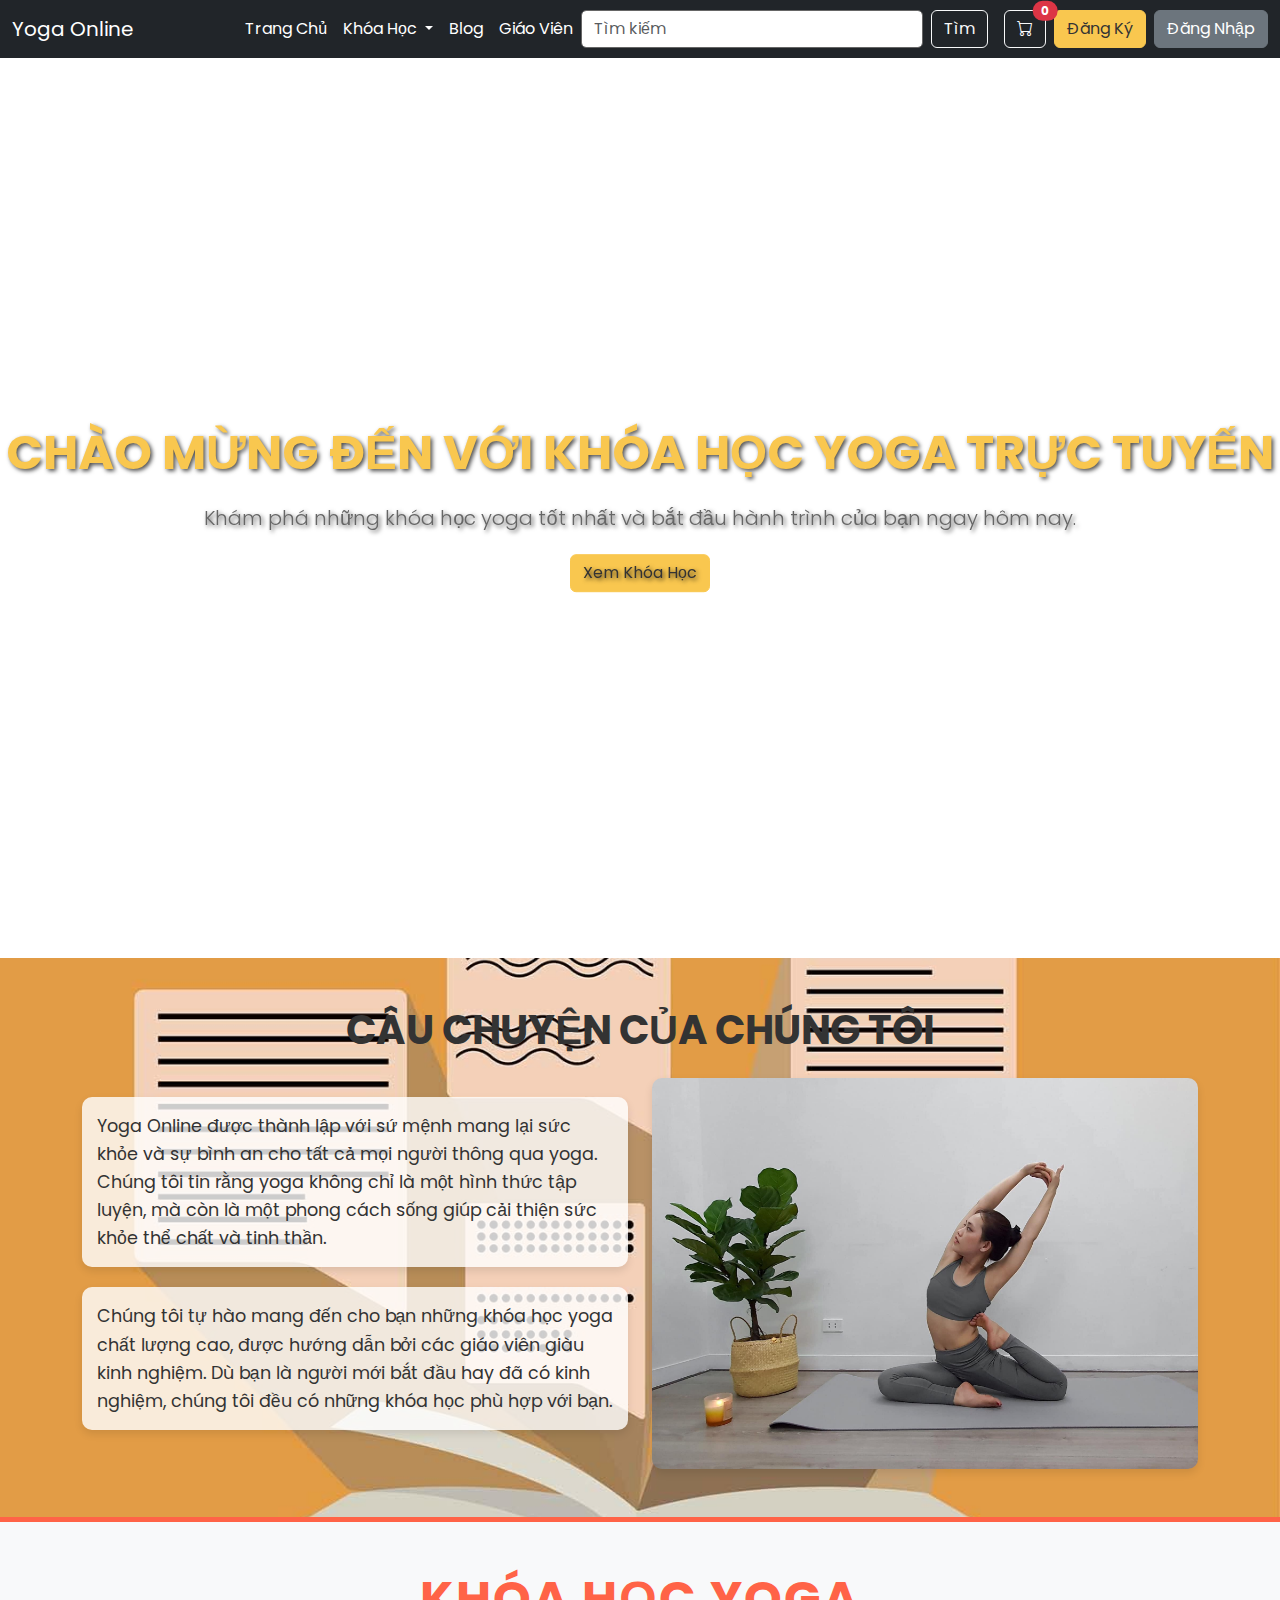
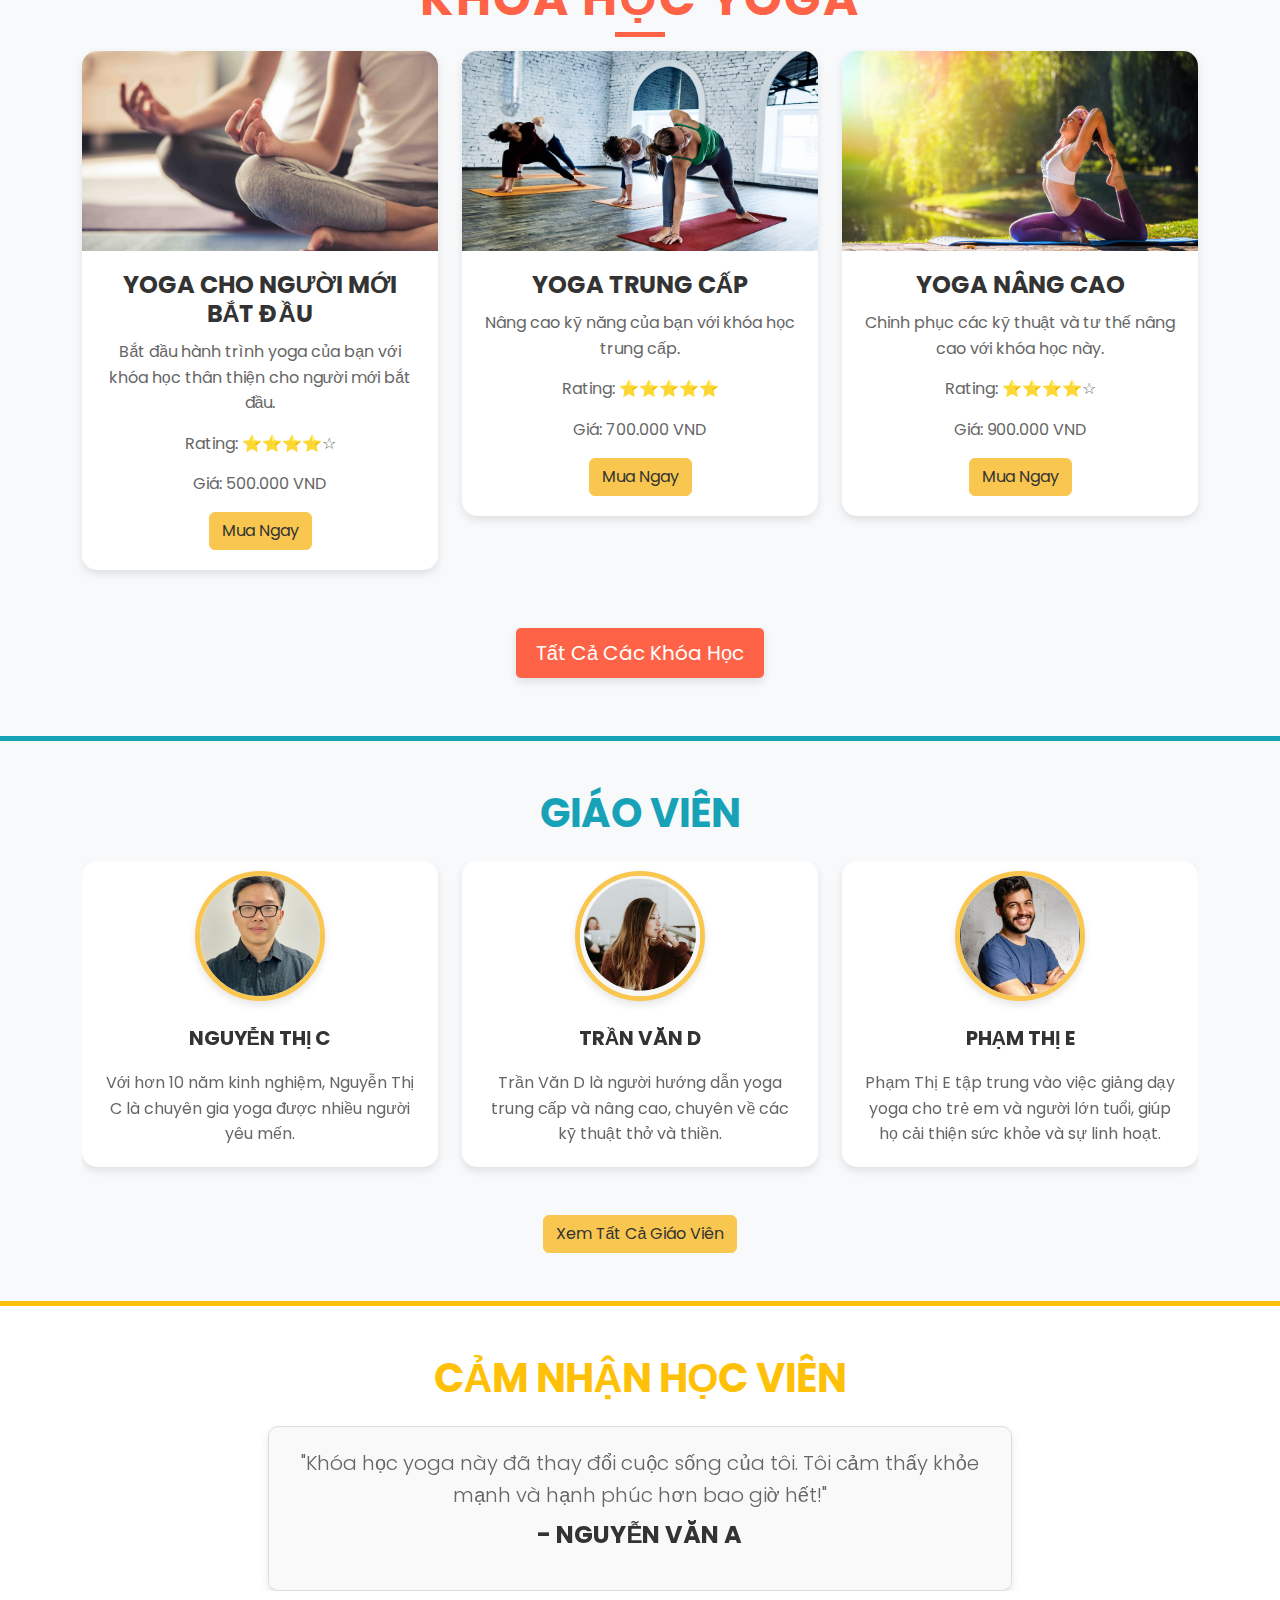
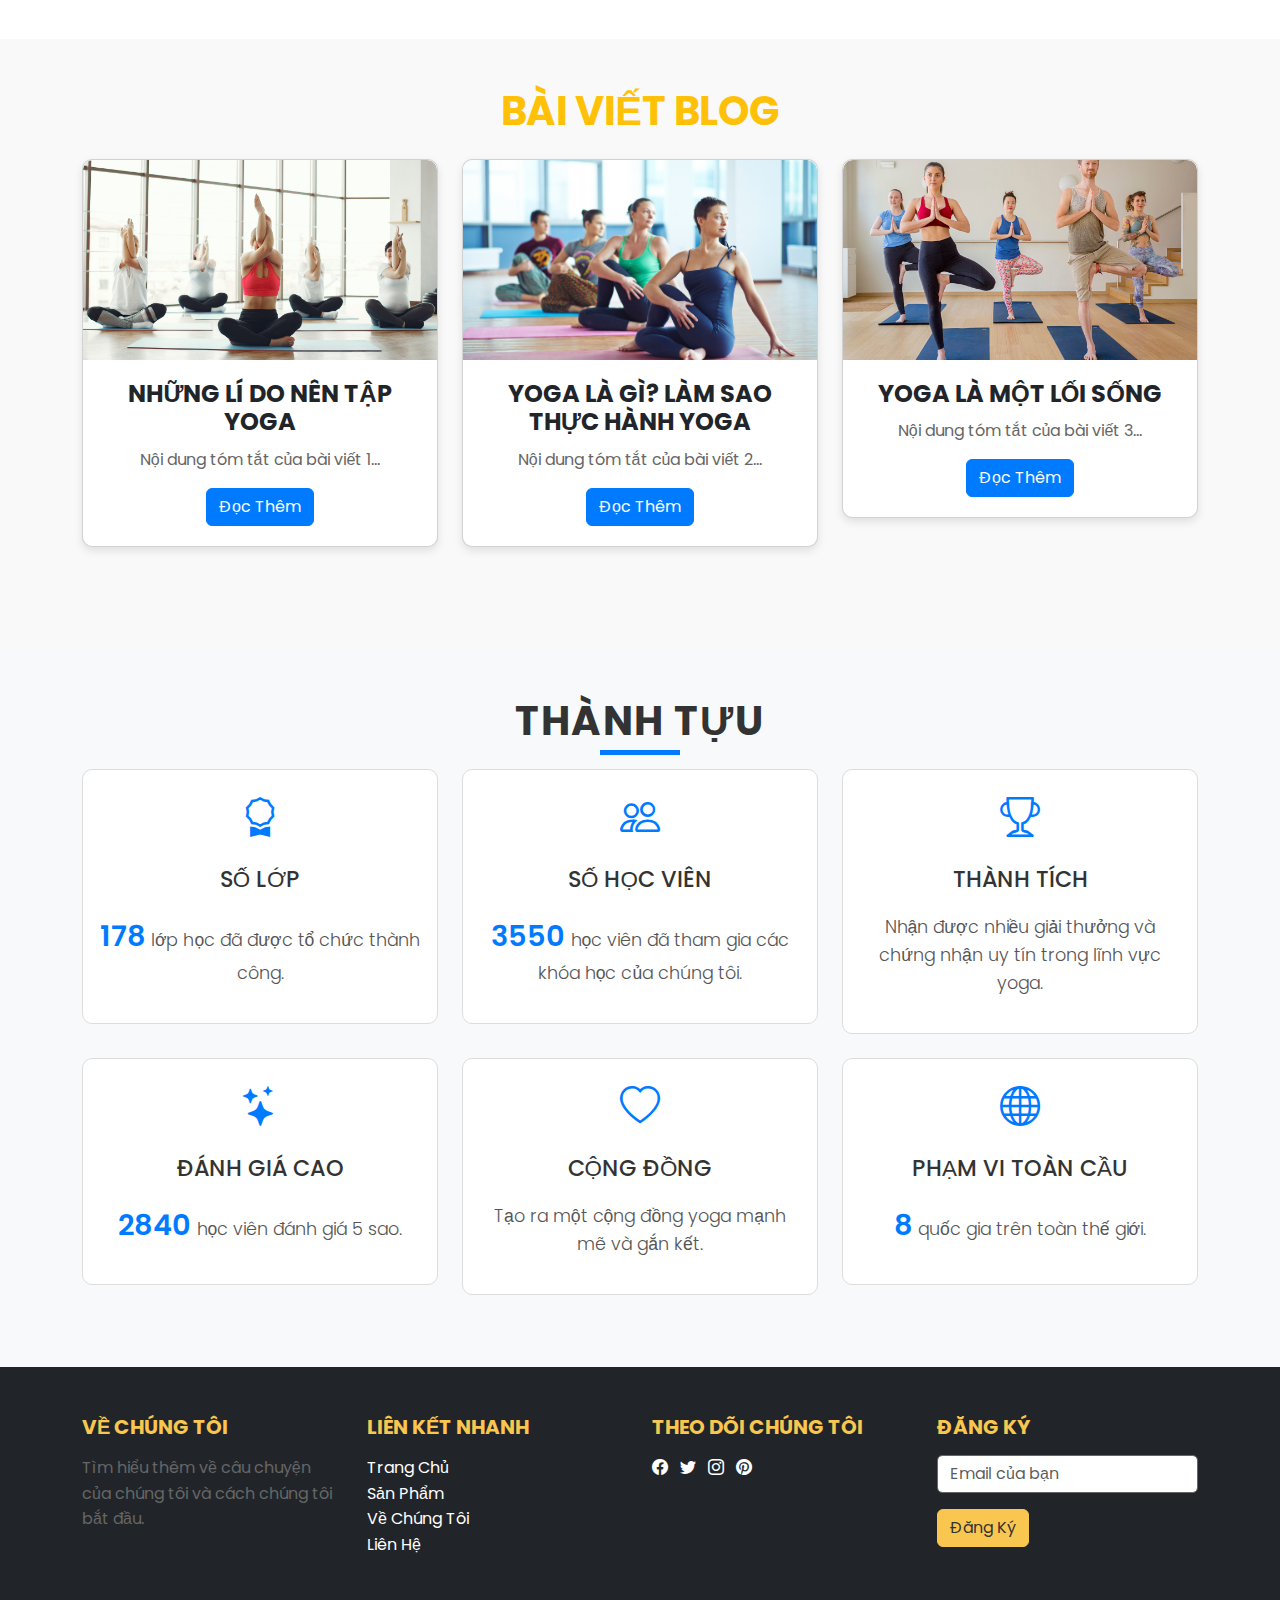
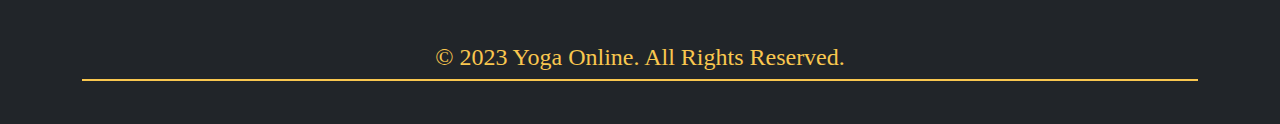
==== index.html @ 3177d468 "Final" ====
<!DOCTYPE html>
<html lang="vi">
<head>
    <meta charset="UTF-8">
    <meta name="viewport" content="width=device-width, initial-scale=1.0">
    <title>Khóa Học Yoga Trực Tuyến</title>
    <meta charset="UTF-8">
    <meta name="viewport" content="width=device-width, initial-scale=1.0">
    <title>Khóa Học Yoga Trực Tuyến</title>
    
    <!-- Google Fonts -->
    <link href="https://fonts.googleapis.com/css2?family=Poppins:wght@300;400;500;600;700&display=swap" rel="stylesheet">
    
    <!-- Bootstrap CSS -->
    <link href="https://cdn.jsdelivr.net/npm/bootstrap@5.3.3/dist/css/bootstrap.min.css" rel="stylesheet" integrity="sha384-QWTKZyjpPEjISv5WaRU9OFeRpok6YctnYmDr5pNlyT2bRjXh0JMhjY6hW+ALEwIH" crossorigin="anonymous">
    
    <!-- Bootstrap Icons -->
    <link href="https://cdn.jsdelivr.net/npm/bootstrap-icons/font/bootstrap-icons.css" rel="stylesheet">
    
    <!-- Custom CSS -->
    <link rel="stylesheet" href="css/styles.css">
    
    <!-- jQuery -->
   <!-- jQuery -->
<script src="https://ajax.googleapis.com/ajax/libs/jquery/3.5.1/jquery.min.js"></script>



</head>
<body>
    <nav class="navbar navbar-expand-lg navbar-dark bg-dark">
        <div class="container-fluid">
            <a class="navbar-brand" href="#">Yoga Online</a>
            <button class="navbar-toggler" type="button" data-bs-toggle="collapse" data-bs-target="#navbarNav" aria-controls="navbarNav" aria-expanded="false" aria-label="Toggle navigation">
                <span class="navbar-toggler-icon"></span>
            </button>
            <div class="collapse navbar-collapse" id="navbarNav">
                <ul class="navbar-nav ms-auto">
                    <li class="nav-item">
                        <a class="nav-link active" aria-current="page" href="#">Trang Chủ</a>
                    </li>
                    <li class="nav-item dropdown">
                        <a class="nav-link dropdown-toggle" href="#" id="coursesDropdown" role="button" data-bs-toggle="dropdown" aria-expanded="false">
                            Khóa Học
                        </a>
                        <ul class="dropdown-menu" aria-labelledby="coursesDropdown">
                            <li><a class="dropdown-item" href="#courses-basic">Cơ Bản</a></li>
                            <li><a class="dropdown-item" href="#courses-intermediate">Trung Cấp</a></li>
                            <li><a class="dropdown-item" href="#courses-advanced">Nâng Cao</a></li>
                        </ul>
                    </li>
                    <li class="nav-item">
                        <a class="nav-link" href="#blog">Blog</a>
                    </li>
                    <li class="nav-item">
                        <a class="nav-link" href="#instructors">Giáo Viên</a>
                    </li>
                </ul>
                <form id="searchForm" class="d-flex me-3">
                    <input id="searchInput" class="form-control me-2" type="search" placeholder="Tìm kiếm" aria-label="Search">
                    <button class="btn btn-outline-light" type="submit">Tìm</button>
                </form>
                <a href="#" class="btn btn-outline-light me-2 position-relative" data-bs-toggle="modal" data-bs-target="#cartModal">
                    <i class="bi bi-cart"></i>
                    <span id="cartCount" class="position-absolute top-0 start-100 translate-middle badge rounded-pill bg-danger">
                        0
                    </span>
                </a>
                <a href="#" class="btn btn-primary me-2" data-bs-toggle="modal" data-bs-target="#signupModal">Đăng Ký</a>
                <a href="#" class="btn btn-secondary" data-bs-toggle="modal" data-bs-target="#loginModal">Đăng Nhập</a>
            </div>
        </div>
    </nav>
    

    <!-- Hero Section with Video Background -->
    <header class="hero-section">
        <div class="video-container">
            <iframe src="https://www.youtube.com/embed/TIYsuyUog9I?si=7P7MiZqYzkznx_GX&autoplay=1&mute=1&loop=1&playlist=TIYsuyUog9I" title="YouTube video player" frameborder="0" allow="accelerometer; autoplay; clipboard-write; encrypted-media; gyroscope; picture-in-picture; web-share" referrerpolicy="strict-origin-when-cross-origin" allowfullscreen></iframe>
        </div>
        <div class="hero-content text-center text-white">
            <h1>Chào Mừng Đến Với Khóa Học Yoga Trực Tuyến</h1>
            <p class="lead">Khám phá những khóa học yoga tốt nhất và bắt đầu hành trình của bạn ngay hôm nay.</p>
            <a href="#courses" class="btn btn-primary">Xem Khóa Học</a>
        </div>
    </header>

<!-- Our Story Section -->
<section id="our-story" class="py-5">
    <div class="container">
        <h2 class="text-center mb-4">Câu Chuyện Của Chúng Tôi</h2>
        <div class="row align-items-center">
            <div class="col-md-6">
                <p class="story-text">Yoga Online được thành lập với sứ mệnh mang lại sức khỏe và sự bình an cho tất cả mọi người thông qua yoga. Chúng tôi tin rằng yoga không chỉ là một hình thức tập luyện, mà còn là một phong cách sống giúp cải thiện sức khỏe thể chất và tinh thần.</p>
                <p class="story-text">Chúng tôi tự hào mang đến cho bạn những khóa học yoga chất lượng cao, được hướng dẫn bởi các giáo viên giàu kinh nghiệm. Dù bạn là người mới bắt đầu hay đã có kinh nghiệm, chúng tôi đều có những khóa học phù hợp với bạn.</p>
            </div>
            <div class="col-md-6">
                <img src="img/our-story-1.jpg" class="img-fluid story-image" alt="Câu Chuyện Của Chúng Tôi">
            </div>
        </div>
    </div>
</section>


<!-- Courses Section -->
<section id="courses" class="py-5 bg-light">
    <div class="container">
        <h2 class="text-center mb-4">Khóa Học Yoga</h2>
        <div class="row">
            <div class="col-md-4 mb-4">
                <div class="card course-card">
                    <img src="img/course-1.jpg" class="card-img-top" alt="Khóa Học 1">
                    <div class="card-body">
                        <h5 class="card-title">Yoga Cho Người Mới Bắt Đầu</h5>
                        <p class="card-text">Bắt đầu hành trình yoga của bạn với khóa học thân thiện cho người mới bắt đầu.</p>
                        <p class="card-text">Rating: ⭐⭐⭐⭐☆</p>
                        <p class="card-text">Giá: 500.000 VND</p>
                        <a href="#" class="btn btn-primary btn-buy-now" data-product-id="1">Mua Ngay</a>
                    </div>
                </div>
            </div>
            <div class="col-md-4 mb-4">
                <div class="card course-card">
                    <img src="img/course-2.jpg" class="card-img-top" alt="Khóa Học 2">
                    <div class="card-body">
                        <h5 class="card-title">Yoga Trung Cấp</h5>
                        <p class="card-text">Nâng cao kỹ năng của bạn với khóa học trung cấp.</p>
                        <p class="card-text">Rating: ⭐⭐⭐⭐⭐</p>
                        <p class="card-text">Giá: 700.000 VND</p>
                        <a href="#" class="btn btn-primary btn-buy-now" data-product-id="2">Mua Ngay</a>
                    </div>
                </div>
            </div>
            <div class="col-md-4 mb-4">
                <div class="card course-card">
                    <img src="img/course-3.jpg" class="card-img-top" alt="Khóa Học 3">
                    <div class="card-body">
                        <h5 class="card-title">Yoga Nâng Cao</h5>
                        <p class="card-text">Chinh phục các kỹ thuật và tư thế nâng cao với khóa học này.</p>
                        <p class="card-text">Rating: ⭐⭐⭐⭐☆</p>
                        <p class="card-text">Giá: 900.000 VND</p>
                        <a href="#" class="btn btn-primary btn-buy-now" data-product-id="3">Mua Ngay</a>
                    </div>
                </div>
            </div>
        </div>
        <div class="text-center mt-4">
            <a href="all-courses.html" class="btn all-courses-btn">Tất Cả Các Khóa Học</a>
        </div>
        
        
    </div>
</section>


<!-- Product Modals -->
<!-- Course Modal 1 -->
<div class="modal fade" id="courseModal1" tabindex="-1" aria-labelledby="courseModalLabel1" aria-hidden="true">
    <div class="modal-dialog modal-lg">
        <div class="modal-content">
            <div class="modal-header">
                <h5 class="modal-title" id="courseModalLabel1">Yoga Cho Người Mới Bắt Đầu</h5>
                <button type="button" class="btn-close" data-bs-dismiss="modal" aria-label="Close"></button>
            </div>
            <div class="modal-body">
                <img src="img/course-1.jpg" class="img-fluid mb-3" alt="Khóa Học 1">
                <p>Bắt đầu hành trình yoga của bạn với khóa học thân thiện cho người mới bắt đầu. Khóa học này bao gồm các bài tập cơ bản và hướng dẫn chi tiết để bạn làm quen với yoga.</p>
                <p><strong>Rating:</strong> ⭐⭐⭐⭐☆</p>
                <p><strong>Giá:</strong> 500.000 VND</p>
            </div>
            <div class="modal-footer">
                <button type="button" class="btn btn-secondary" data-bs-dismiss="modal">Đóng</button>
                <button type="button" class="btn btn-primary" data-product-id="1">Mua Ngay</button>
            </div>
        </div>
    </div>
</div>

<!-- Course Modal 2 -->
<div class="modal fade" id="courseModal2" tabindex="-1" aria-labelledby="courseModalLabel2" aria-hidden="true">
    <div class="modal-dialog modal-lg">
        <div class="modal-content">
            <div class="modal-header">
                <h5 class="modal-title" id="courseModalLabel2">Yoga Trung Cấp</h5>
                <button type="button" class="btn-close" data-bs-dismiss="modal" aria-label="Close"></button>
            </div>
            <div class="modal-body">
                <img src="img/course-2.jpg" class="img-fluid mb-3" alt="Khóa Học 2">
                <p>Nâng cao kỹ năng của bạn với khóa học trung cấp. Khóa học này cung cấp các bài tập và kỹ thuật phức tạp hơn, giúp bạn tiến xa hơn trong hành trình yoga của mình.</p>
                <p><strong>Rating:</strong> ⭐⭐⭐⭐⭐</p>
                <p><strong>Giá:</strong> 700.000 VND</p>
            </div>
            <div class="modal-footer">
                <button type="button" class="btn btn-secondary" data-bs-dismiss="modal">Đóng</button>
                <button type="button" class="btn btn-primary" data-product-id="2">Mua Ngay</button>
            </div>
        </div>
    </div>
</div>

<!-- Course Modal 3 -->
<div class="modal fade" id="courseModal3" tabindex="-1" aria-labelledby="courseModalLabel3" aria-hidden="true">
    <div class="modal-dialog modal-lg">
        <div class="modal-content">
            <div class="modal-header">
                <h5 class="modal-title" id="courseModalLabel3">Yoga Nâng Cao</h5>
                <button type="button" class="btn-close" data-bs-dismiss="modal" aria-label="Close"></button>
            </div>
            <div class="modal-body">
                <img src="img/course-3.jpg" class="img-fluid mb-3" alt="Khóa Học 3">
                <p>Chinh phục các kỹ thuật và tư thế nâng cao với khóa học này. Khóa học dành cho những ai đã có nền tảng yoga vững chắc và muốn thử thách bản thân.</p>
                <p><strong>Rating:</strong> ⭐⭐⭐⭐☆</p>
                <p><strong>Giá:</strong> 900.000 VND</p>
            </div>
            <div class="modal-footer">
                <button type="button" class="btn btn-secondary" data-bs-dismiss="modal">Đóng</button>
                <button type="button" class="btn btn-primary" data-product-id="3" id="">Mua Ngay</button>
            </div>
        </div>
    </div>
</div>


 <!-- Instructors Section -->
 <section id="instructors" class="py-5 bg-light">
    <div class="container">
        <h2 class="text-center mb-4">Giáo Viên</h2>
        <div id="instructor-carousel" class="carousel slide" data-bs-ride="carousel">
            <div class="carousel-inner">
                <div class="carousel-item active">
                    <div class="row justify-content-center">
                        <div class="col-lg-4 col-md-6 mb-4 text-center">
                            <div class="card instructor-card">
                                <img src="img/profile.jpg" class="rounded-circle mb-3 instructor-img" alt="Giáo Viên 1">
                                <div class="card-body text-center">
                                    <h5>Nguyễn Thị C</h5>
                                    <p>Với hơn 10 năm kinh nghiệm, Nguyễn Thị C là chuyên gia yoga được nhiều người yêu mến.</p>
                                </div>
                            </div>
                        </div>
                        <div class="col-lg-4 col-md-6 mb-4 text-center">
                            <div class="card instructor-card">
                                <img src="img/profile-1.png" class="rounded-circle mb-3 instructor-img" alt="Giáo Viên 2">
                                <div class="card-body text-center">
                                    <h5>Trần Văn D</h5>
                                    <p>Trần Văn D là người hướng dẫn yoga trung cấp và nâng cao, chuyên về các kỹ thuật thở và thiền.</p>
                                </div>
                            </div>
                        </div>
                        <div class="col-lg-4 col-md-6 mb-4 text-center">
                            <div class="card instructor-card">
                                <img src="img/profile-2.jpg" class="rounded-circle mb-3 instructor-img" alt="Giáo Viên 3">
                                <div class="card-body text-center">
                                    <h5>Phạm Thị E</h5>
                                    <p>Phạm Thị E tập trung vào việc giảng dạy yoga cho trẻ em và người lớn tuổi, giúp họ cải thiện sức khỏe và sự linh hoạt.</p>
                                </div>
                            </div>
                        </div>
                    </div>
                </div>
                <div class="carousel-item">
                    <div class="row justify-content-center">
                        <div class="col-lg-4 col-md-6 mb-4 text-center">
                            <div class="card instructor-card">
                                <img src="img/profile.jpg" class="rounded-circle mb-3 instructor-img" alt="Giáo Viên 4">
                                <div class="card-body text-center">
                                    <h5>Lê Thị F</h5>
                                    <p>Lê Thị F có kỹ năng đặc biệt trong yoga trị liệu và phục hồi.</p>
                                </div>
                            </div>
                        </div>
                        <div class="col-lg-4 col-md-6 mb-4 text-center">
                            <div class="card instructor-card">
                                <img src="img/profile-1.png" class="rounded-circle mb-3 instructor-img" alt="Giáo Viên 5">
                                <div class="card-body text-center">
                                    <h5>Đỗ Văn G</h5>
                                    <p>Đỗ Văn G là một huấn luyện viên chuyên nghiệp với các khóa học yoga mạnh mẽ và sáng tạo.</p>
                                </div>
                            </div>
                        </div>
                        <div class="col-lg-4 col-md-6 mb-4 text-center">
                            <div class="card instructor-card">
                                <img src="img/profile-2.jpg" class="rounded-circle mb-3 instructor-img" alt="Giáo Viên 6">
                                <div class="card-body text-center">
                                    <h5>Trịnh Thị H</h5>
                                    <p>Trịnh Thị H là chuyên gia yoga với nhiều kinh nghiệm trong yoga cho phụ nữ mang thai.</p>
                                </div>
                            </div>
                        </div>
                    </div>
                </div>
            </div>
            <button class="carousel-control-prev" type="button" data-bs-target="#instructor-carousel" data-bs-slide="prev">
                <span class="carousel-control-prev-icon" aria-hidden="true"></span>
                <span class="visually-hidden">Previous</span>
            </button>
            <button class="carousel-control-next" type="button" data-bs-target="#instructor-carousel" data-bs-slide="next">
                <span class="carousel-control-next-icon" aria-hidden="true"></span>
                <span class="visually-hidden">Next</span>
            </button>
        </div>
        <div class="text-center mt-4">
            <a href="teachers.html" class="btn btn-primary">Xem Tất Cả Giáo Viên</a>
        </div>
    </div>
</section>

    <!-- Testimonials Section -->
    <section id="testimonials" class="py-5">
        <div class="container">
            <h2 class="text-center mb-4">Cảm Nhận Học Viên</h2>
            <div id="testimonial-carousel" class="carousel slide" data-bs-ride="carousel">
                <div class="carousel-inner">
                    <div class="carousel-item active">
                        <div class="d-flex justify-content-center">
                            <div class="col-md-8">
                                <div class="testimonial text-center">
                                    <p class="lead">"Khóa học yoga này đã thay đổi cuộc sống của tôi. Tôi cảm thấy khỏe mạnh và hạnh phúc hơn bao giờ hết!"</p>
                                    <h5>- Nguyễn Văn A</h5>
                                </div>
                            </div>
                        </div>
                    </div>
                    <div class="carousel-item">
                        <div class="d-flex justify-content-center">
                            <div class="col-md-8">
                                <div class="testimonial text-center">
                                    <p class="lead">"Giáo viên rất tận tâm và nhiệt tình. Tôi đã học được rất nhiều từ khóa học này."</p>
                                    <h5>- Trần Thị B</h5>
                                </div>
                            </div>
                        </div>
                    </div>
                </div>
                <button class="carousel-control-prev" type="button" data-bs-target="#testimonial-carousel" data-bs-slide="prev">
                    <span class="carousel-control-prev-icon" aria-hidden="true"></span>
                    <span class="visually-hidden">Previous</span>
                </button>
                <button class="carousel-control-next" type="button" data-bs-target="#testimonial-carousel" data-bs-slide="next">
                    <span class="carousel-control-next-icon" aria-hidden="true"></span>
                    <span class="visually-hidden">Next</span>
                </button>
            </div>
        </div>
    </section>

    <!-- Blog Section -->
<section id="blog" class="py-5">
    <div class="container">
        <h2 class="text-center mb-4">Bài Viết Blog</h2>
        <div class="row">
            <div class="col-md-4 mb-4">
                <div class="card blog-card">
                    <img src="img/blog-1.jpg" class="card-img-top" alt="Bài Viết 1">
                    <div class="card-body">
                        <h5 class="card-title">Những Lí Do Nên Tập Yoga</h5>
                        <p class="card-text">Nội dung tóm tắt của bài viết 1...</p>
                        <a href="blog.html" class="btn btn-primary">Đọc Thêm</a>
                    </div>
                </div>
            </div>
            <div class="col-md-4 mb-4">
                <div class="card blog-card">
                    <img src="img/blog-2.jpg" class="card-img-top" alt="Bài Viết 2">
                    <div class="card-body">
                        <h5 class="card-title">Yoga là gì? Làm sao thực hành Yoga</h5>
                        <p class="card-text">Nội dung tóm tắt của bài viết 2...</p>
                        <a href="blog.html" class="btn btn-primary">Đọc Thêm</a>
                    </div>
                </div>
            </div>
            <div class="col-md-4 mb-4">
                <div class="card blog-card">
                    <img src="img/blog-3.jpg" class="card-img-top" alt="Bài Viết 3">
                    <div class="card-body">
                        <h5 class="card-title">Yoga là một lối sống</h5>
                        <p class="card-text">Nội dung tóm tắt của bài viết 3...</p>
                        <a href="blog.html" class="btn btn-primary">Đọc Thêm</a>
                    </div>
                </div>
            </div>
        </div>
    </div>
</section>

<!-- Topics Section -->
<section id="topics" class="py-5 bg-light">
    <div class="container">
        <h2 class="text-center mb-4">Thành Tựu</h2>
        <div class="row">
            <div class="col-md-4 mb-4">
                <div class="card achievement-card text-center p-3">
                    <i class="bi bi-award achievement-icon"></i>
                    <h5 class="mt-3">Số Lớp</h5>
                    <p class="achievement-text"><span class="count" data-target="500">0</span> lớp học đã được tổ chức thành công.</p>
                </div>
            </div>
            <div class="col-md-4 mb-4">
                <div class="card achievement-card text-center p-3">
                    <i class="bi bi-people achievement-icon"></i>
                    <h5 class="mt-3">Số Học Viên</h5>
                    <p class="achievement-text"><span class="count" data-target="10000">0</span> học viên đã tham gia các khóa học của chúng tôi.</p>
                </div>
            </div>
            <div class="col-md-4 mb-4">
                <div class="card achievement-card text-center p-3">
                    <i class="bi bi-trophy achievement-icon"></i>
                    <h5 class="mt-3">Thành Tích</h5>
                    <p class="achievement-text">Nhận được nhiều giải thưởng và chứng nhận uy tín trong lĩnh vực yoga.</p>
                </div>
            </div>
            <div class="col-md-4 mb-4">
                <div class="card achievement-card text-center p-3">
                    <i class="bi bi-stars achievement-icon"></i>
                    <h5 class="mt-3">Đánh Giá Cao</h5>
                    <p class="achievement-text"><span class="count" data-target="8000">0</span> học viên đánh giá 5 sao.</p>
                </div>
            </div>
            <div class="col-md-4 mb-4">
                <div class="card achievement-card text-center p-3">
                    <i class="bi bi-heart achievement-icon"></i>
                    <h5 class="mt-3">Cộng Đồng</h5>
                    <p class="achievement-text">Tạo ra một cộng đồng yoga mạnh mẽ và gắn kết.</p>
                </div>
            </div>
            <div class="col-md-4 mb-4">
                <div class="card achievement-card text-center p-3">
                    <i class="bi bi-globe achievement-icon"></i>
                    <h5 class="mt-3">Phạm Vi Toàn Cầu</h5>
                    <p class="achievement-text"><span class="count" data-target="20">0</span> quốc gia trên toàn thế giới.</p>
                </div>
            </div>
        </div>
    </div>
</section>








  


<!-- Sign Up Modal -->
<div class="modal fade" id="signupModal" tabindex="-1" aria-labelledby="signupModalLabel" aria-hidden="true">
    <div class="modal-dialog">
      <div class="modal-content">
        <div class="modal-header">
          <h5 class="modal-title" id="signupModalLabel">Đăng Ký</h5>
          <button type="button" class="btn-close" data-bs-dismiss="modal" aria-label="Close"></button>
        </div>
        <div class="modal-body">
          <form id="signupForm">
            <div class="mb-3">
              <label for="name" class="form-label">Tên</label>
              <input type="text" class="form-control" id="name" required>
            </div>
            <div class="mb-3">
              <label for="email" class="form-label">Email</label>
              <input type="email" class="form-control" id="email" required>
            </div>
            <button type="submit" class="btn btn-primary">Đăng Ký</button>
          </form>
          <div id="successMessage" class="alert alert-success mt-3 d-none">
            Bạn đã đăng ký thành công!
          </div>
        </div>
      </div>
    </div>
  </div>
  
<!-- Login Modal -->
<div class="modal fade" id="loginModal" tabindex="-1" aria-labelledby="loginModalLabel" aria-hidden="true">
    <div class="modal-dialog">
      <div class="modal-content">
        <div class="modal-header">
          <h5 class="modal-title" id="loginModalLabel">Đăng Nhập</h5>
          <button type="button" class="btn-close" data-bs-dismiss="modal" aria-label="Close"></button>
        </div>
        <div class="modal-body">
          <form id="loginForm">
            <div class="mb-3">
              <label for="loginEmail" class="form-label">Email</label>
              <input type="email" class="form-control" id="loginEmail" required>
            </div>
            <div class="mb-3">
              <label for="loginPassword" class="form-label">Mật Khẩu</label>
              <input type="password" class="form-control" id="loginPassword" required>
            </div>
            <button type="submit" class="btn btn-primary">Đăng Nhập</button>
          </form>
          <div id="loginSuccessMessage" class="alert alert-success mt-3 d-none">
            Bạn đã đăng nhập thành công!
          </div>
        </div>
      </div>
    </div>
  </div>

<!-- Cart Modal -->
<div class="modal fade" id="cartModal" tabindex="-1" aria-labelledby="cartModalLabel" aria-hidden="true">
    <div class="modal-dialog modal-lg">
        <div class="modal-content">
            <div class="modal-header">
                <h5 class="modal-title" id="cartModalLabel">Giỏ Hàng</h5>
                <button type="button" class="btn-close" data-bs-dismiss="modal" aria-label="Close"></button>
            </div>
            <div class="modal-body">
                <table class="table table-bordered">
                    <thead>
                        <tr>
                            <th>Sản Phẩm</th>
                            <th>Số Lượng</th>
                            <th>Giá</th>
                            <th>Tổng</th>
                            <th>Thao Tác</th>
                        </tr>
                    </thead>
                    <tbody id="cartDetails">
                        <!-- Cart items will be inserted here by JavaScript -->
                    </tbody>
                </table>
                <div class="d-flex justify-content-end">
                    <h5>Tổng Thành Tiền: <span id="totalAmount">0</span> VND</h5>
                </div>
            </div>
            <div class="modal-footer">
                <button type="button" class="btn btn-secondary" data-bs-dismiss="modal">Hủy</button>
                <button type="button" class="btn btn-primary" id="checkoutButton">Thanh Toán</button>

            </div>
        </div>
    </div>
</div>



<!-- Footer -->
<footer class="footer bg-dark text-white py-5">
    <div class="container">
        <div class="row">
            <div class="col-md-3 mb-4">
                <h5 class="footer-heading">Về Chúng Tôi</h5>
                <p>Tìm hiểu thêm về câu chuyện của chúng tôi và cách chúng tôi bắt đầu.</p>
            </div>
            <div class="col-md-3 mb-4">
                <h5 class="footer-heading">Liên Kết Nhanh</h5>
                <ul class="list-unstyled">
                    <li><a href="#" class="footer-link">Trang Chủ</a></li>
                    <li><a href="#" class="footer-link">Sản Phẩm</a></li>
                    <li><a href="#" class="footer-link">Về Chúng Tôi</a></li>
                    <li><a href="#" class="footer-link">Liên Hệ</a></li>
                </ul>
            </div>
            <div class="col-md-3 mb-4">
                <h5 class="footer-heading">Theo Dõi Chúng Tôi</h5>
                <ul class="list-inline">
                    <li class="list-inline-item"><a href="#" class="footer-link"><i class="bi bi-facebook"></i></a></li>
                    <li class="list-inline-item"><a href="#" class="footer-link"><i class="bi bi-twitter"></i></a></li>
                    <li class="list-inline-item"><a href="#" class="footer-link"><i class="bi bi-instagram"></i></a></li>
                    <li class="list-inline-item"><a href="#" class="footer-link"><i class="bi bi-pinterest"></i></a></li>
                </ul>
            </div>
            <div class="col-md-3 mb-4">
                <h5 class="footer-heading">Đăng Ký</h5>
                <form>
                    <div class="mb-3">
                        <input type="email" class="form-control" placeholder="Email của bạn" required>
                    </div>
                    <button type="submit" class="btn btn-primary">Đăng Ký</button>
                </form>
            </div>
        </div>
        <div class="row mt-4">
            <div class="col-md-12 text-center">
                <p class="mb-0 yoga-text">© 2023 Yoga Online. All Rights Reserved.</p>
            </div>
        </div>
    </div>
</footer>

<script src="https://cdn.jsdelivr.net/npm/@popperjs/core@2.11.8/dist/umd/popper.min.js" integrity="sha384-I7E8VVD/ismYTF4hNIPjVp/Zjvgyol6VFvRkX/vR+Vc4jQkC+hVqc2pM8ODewa9r" crossorigin="anonymous"></script>
<script src="https://cdn.jsdelivr.net/npm/bootstrap@5.3.3/dist/js/bootstrap.min.js" integrity="sha384-0pUGZvbkm6XF6gxjEnlmuGrJXVbNuzT9qBBavbLwCsOGabYfZo0T0to5eqruptLy" crossorigin="anonymous"></script>
    <script src="js/scripts.js"></script>

</body>
</html>
---- css/styles.css ----
/* Reset mặc định */
* {
    margin: 0;
    padding: 0;
    box-sizing: border-box;
}

/* Font chữ chung */
body {
    font-family: 'Poppins', sans-serif;
    color: #333;
    line-height: 1.6;
}

/* Heading Styles */
h1, h2, h3, h4, h5, h6 {
    color: #ffc107; /* Yellow color */
    font-weight: bold; /* Bold font */
    text-transform: uppercase; /* Uppercase text */
    margin-bottom: 20px;
}

h1 {
    font-size: 3rem;
}

h2 {
    font-size: 2.5rem;
}

h3 {
    font-size: 2rem;
}

h4 {
    font-size: 1.75rem;
}

h5 {
    font-size: 1.5rem;
}

h6 {
    font-size: 1.25rem;
}

/* Paragraph Styles */
p {
    margin-bottom: 20px;
    font-size: 1rem;
    color: #666;
}

/* Header */
.navbar {
    background-color: #333;
}

.navbar-brand, .nav-link {
    color: #fff !important;
    transition: color 0.3s;
}

.navbar-brand:hover, .nav-link:hover {
    color: #f9c74f !important;
}

.dropdown-menu {
    background-color: #444;
}

.dropdown-item {
    color: #fff !important;
    transition: background-color 0.3s, color 0.3s;
}

.dropdown-item:hover {
    background-color: #f9c74f;
    color: #333 !important;
}

/* Hero Section */
.hero-section {
    position: relative;
    height: 100vh;
    overflow: hidden;
}

.video-container {
    position: absolute;
    top: 0;
    left: 0;
    width: 100%;
    height: 100%;
    pointer-events: none;
}

.video-container iframe {
    width: 100%;
    height: 100%;
    object-fit: cover;
    z-index: -1;
}

.hero-content {
    position: relative;
    z-index: 2;
    top: 50%;
    transform: translateY(-50%);
    text-shadow: 2px 2px 4px rgba(0, 0, 0, 0.7);
}

.hero-content h1 {
    color: #f9c74f;
    margin-bottom: 20px;
}

.hero-content p {
    font-size: 1.25rem;
}

.btn-primary {
    background-color: #f9c74f;
    border-color: #f9c74f;
    color: #333;
    transition: background-color 0.3s, color 0.3s;
}

.btn-primary:hover {
    background-color: #fff;
    color: #333;
}

/* Courses Section */
#courses {
    background-color: #f9f9f9; /* Màu nền xám nhạt */
    border-top: 5px solid #ff6347; /* Đường viền trên màu đỏ cam */
    padding: 50px 0;
}

#courses h2 {
    font-size: 3rem; /* Tăng kích thước chữ */
    font-weight: 700; /* Đậm hơn */
    color: #ff6347; /* Màu chữ đỏ cam */
    text-align: center; /* Căn giữa */
    margin-bottom: 40px;
    position: relative; /* Để có thể sử dụng ::after */
    text-transform: uppercase; /* Chữ in hoa */
    letter-spacing: 2px; /* Khoảng cách giữa các chữ cái */
}

#courses h2::after {
    content: '';
    position: absolute;
    width: 50px; /* Độ dài của gạch dưới */
    height: 5px; /* Độ dày của gạch dưới */
    background-color: #ff6347; /* Cùng màu với chữ */
    bottom: -10px; /* Khoảng cách với chữ */
    left: 50%;
    transform: translateX(-50%);
}

.course-card {
    border: none;
    border-radius: 15px;
    overflow: hidden;
    box-shadow: 0 4px 8px rgba(0, 0, 0, 0.1);
    transition: transform 0.3s, box-shadow 0.3s;
}

.course-card:hover {
    transform: translateY(-10px);
    box-shadow: 0 12px 24px rgba(0, 0, 0, 0.2);
}

.course-card img {
    width: 100%;
    height: 200px;
    object-fit: cover;
    transition: transform 0.3s;
}

.course-card:hover img {
    transform: scale(1.05);
}

.course-card .card-body {
    padding: 20px;
    text-align: center;
}

.course-card .card-title {
    font-size: 1.5rem;
    margin-bottom: 10px;
    color: #333;
    transition: color 0.3s;
}

.course-card:hover .card-title {
    color: #f9a826;
}

.course-card .card-text {
    color: #666;
    margin-bottom: 15px;
    line-height: 1.6;
}

.course-card .btn-primary {
    background-color: #f9c74f;
    border-color: #f9c74f;
    color: #333;
    transition: background-color 0.3s, color 0.3s;
}

.course-card .btn-primary:hover {
    background-color: #fff;
    color: #333;
}

/* About Section */
#about {
    background-color: #f9f9f9;
    padding: 50px 0;
    border-top: 5px solid #f9c74f;
    border-bottom: 5px solid #f9c74f;
}

#about p {
    color: #666;
    font-size: 1.1rem;
    line-height: 1.6;
    text-align: justify;
}

#about img {
    border-radius: 10px;
    box-shadow: 0 4px 8px rgba(0, 0, 0, 0.1);
    max-width: 100%;
    height: auto;
    margin-top: 20px;
}

#about .container {
    display: flex;
    flex-wrap: wrap;
    justify-content: space-between;
}

#about .row {
    display: flex;
    flex-direction: row;
    flex-wrap: wrap;
    justify-content: center;
    align-items: center;
}

@media (max-width: 768px) {
    #about .col-lg-6 {
        flex-basis: 100%;
        text-align: center;
    }

    #about img {
        margin-top: 50px;
    }
}

/* Instructors Section */
#instructors {
    background-color: #e6f7ff; /* Màu nền xanh nhạt */
    border-top: 5px solid #17a2b8; /* Đường viền trên màu xanh dương */
    padding: 60px 0;
}

#instructors .row {
    display: flex;
    flex-wrap: wrap;
    justify-content: center;
}

#instructors .col-lg-4,
#instructors .col-md-6,
#instructors .col-sm-6 {
    display: flex;
    flex-direction: column;
    align-items: center;
    text-align: center;
    margin-bottom: 30px; /* Khoảng cách giữa các thẻ */
}

#instructors .card {
    border: none;
    border-radius: 15px;
    overflow: hidden;
    box-shadow: 0 4px 8px rgba(0, 0, 0, 0.1);
    transition: transform 0.3s, box-shadow 0.3s;
    background-color: #fff;
    position: relative;
    padding-top: 75px; /* Thêm khoảng trống để hình ảnh không bị cắt */
}

#instructors .card:hover {
    transform: translateY(-10px);
    box-shadow: 0 12px 24px rgba(0, 0, 0, 0.2);
}

#instructors .rounded-circle {
    width: 130px;
    height: 130px;
    object-fit: cover;
    border: 5px solid #f9c74f;
    transition: transform 0.3s, border-color 0.3s;
    position: absolute;
    top: 10px; /* Đặt hình ảnh tròn lên trên thẻ card */
    left: 50%;
    transform: translateX(-50%);
    background-color: #fff;
    box-shadow: 0 4px 8px rgba(0, 0, 0, 0.1);
}

#instructors .rounded-circle:hover {
    transform: translate(-50%, -10%) scale(1.1);
    border-color: #fff;
}

#instructors .card-body {
    padding: 20px;
    padding-top: 75px; /* Thêm khoảng trống cho hình ảnh nâng lên */
}

#instructors h5 {
    margin-top: 15px;
    font-size: 1.25rem;
    color: #333;
}

#instructors p {
    color: #666;
    text-align: center;
    margin-bottom: 0; /* Loại bỏ khoảng cách dưới */
}
#instructors h2 {
    color: #17a2b8; /* Màu chữ xanh dương */
}


/* Testimonials Section */
#testimonials {
    background-color: #fff; /* Màu nền trắng */
    border-top: 5px solid #ffc107; /* Đường viền trên màu vàng */
    padding: 50px 0;
}
#testimonials h2 {
    color: #ffc107; /* Màu chữ vàng */
}
#testimonials .testimonial {
    padding: 20px;
    border: 1px solid #ddd;
    background: #f9f9f9;
    border-radius: 10px;
    box-shadow: 0 4px 8px rgba(0, 0, 0, 0.1);
}

#testimonials .testimonial p {
    color: #666;
    margin-bottom: 10px;
}

#testimonials .testimonial h5 {
    color: #333;
}

/* Contact Section */
#contact .form-control {
    border-radius: 5px;
    border: 1px solid #ddd;
    transition: border-color 0.3s;
}

#contact .form-control:focus {
    border-color: #f9c74f;
    box-shadow: none;
}

#contact button {
    background-color: #f9c74f;
    border-color: #f9c74f;
    color: #333;
    transition: background-color 0.3s, color 0.3s;
}

#contact button:hover {
    background-color: #fff;
    color: #333;
}

/* Footer */
.footer {
    background-color: #333;
    color: #fff;
}

.footer-heading {
    color: #f9c74f;
    font-size: 1.25rem;
    margin-bottom: 1rem;
}

.footer-link {
    color: #fff;
    text-decoration: none;
    transition: color 0.3s;
}

.footer-link:hover {
    color: #f9c74f;
}

.list-inline-item {
    margin-right: 10px;
}

.form-control {
    border-radius: 5px;
    border: 1px solid #666;
}

.form-control:focus {
    border-color: #f9c74f;
    box-shadow: none;
}

.btn-primary {
    background-color: #f9c74f;
    border-color: #f9c74f;
    color: #333;
    transition: background-color 0.3s, color 0.3s;
}

.btn-primary:hover {
    background-color: #fff;
    color: #333;
}

/* Yoga Text Effect */
.yoga-text {
    font-family: 'Sacramento', cursive; /* Chọn font chữ viết tay */
    font-size: 1.5rem; /* Kích thước chữ */
    color: #f9c74f; /* Màu chữ vàng nhạt */
    margin-top: 1rem; /* Khoảng cách trên */
    position: relative; /* Để có thể sử dụng ::after */
}

.yoga-text::after {
    content: ''; /* Nội dung thêm */
    position: absolute; /* Vị trí */
    left: 0;
    bottom: -5px; /* Khoảng cách với chữ */
    width: 100%;
    height: 2px; /* Độ dài gạch chân */
    background-color: #f9c74f; /* Màu gạch chân */
}

/* Blog Section */
#blog {
    padding: 50px 0;
    background-color: #f9f9f9;
}

.blog-card {
    position: relative;
    margin-bottom: 30px;
    background: #fff;
    border-radius: 10px;
    overflow: hidden;
    box-shadow: 0 4px 8px rgba(0, 0, 0, 0.1);
    transition: transform 0.3s;
}

.blog-card:hover {
    transform: translateY(-5px);
    box-shadow: 0 8px 16px rgba(0, 0, 0, 0.2);
}

.blog-card img {
    width: 100%;
    height: 200px;
    object-fit: cover;
    border-top-left-radius: 10px;
    border-top-right-radius: 10px;
}

.blog-card .card-body {
    padding: 20px;
}

.blog-card .card-title {
    font-size: 1.5rem;
    margin-bottom: 10px;
    transition: color 0.3s; /* Hiệu ứng màu chữ */
}

.blog-card .card-title:hover {
    color: #f9a826; /* Màu vàng nhạt khi hover */
}

.blog-card .card-text {
    color: #666;
    margin-bottom: 15px;
    line-height: 1.6;
    font-family: 'Poppins', sans-serif; /* Sử dụng cùng font chữ */
}

.blog-card .btn-primary {
    background-color: #f9c74f;
    border-color: #f9c74f;
    color: #333;
    transition: background-color 0.3s, color 0.3s;
}

.blog-card .btn-primary:hover {
    background-color: #fff;
    color: #333;
}



/* Our Story Section */
#our-story {
    background: url('../img/our-story.jpg') no-repeat center center;
    background-size: cover;
    padding: 60px 0;
    color: #333;
    position: relative;
}

#our-story h2 {
    font-size: 2.5rem;
    font-weight: 700;
    margin-bottom: 40px;
    color: #333;
}

.story-text {
    font-size: 1.1rem;
    line-height: 1.6;
    color: #333;
    background: rgba(255, 255, 255, 0.8);
    padding: 15px;
    border-radius: 10px;
    box-shadow: 0 4px 8px rgba(0, 0, 0, 0.1);
    transition: background 0.3s, color 0.3s;
}

.story-text:hover {
    background: rgba(255, 255, 255, 1);
}

.story-image {
    border-radius: 10px;
    box-shadow: 0 4px 8px rgba(0, 0, 0, 0.1);
    transition: transform 0.3s, box-shadow 0.3s;
}

.story-image:hover {
    transform: scale(1.05);
    box-shadow: 0 8px 16px rgba(0, 0, 0, 0.2);
}

@media (max-width: 768px) {
    #our-story .row {
        flex-direction: column;
    }

    .story-text {
        margin-bottom: 20px;
    }

    .story-image {
        margin-top: 20px;
    }
}

/* Topics Section */
#topics {
    background-color: #f9f9f9;
    padding: 50px 0;
}

.topic-card {
    background-color: #fff;
    border: none;
    border-radius: 10px;
    box-shadow: 0 4px 8px rgba(0, 0, 0, 0.1);
    transition: transform 0.3s ease, box-shadow 0.3s ease, background-color 0.3s ease;
}

.topic-card:hover {
    transform: translateY(-5px);
    box-shadow: 0 8px 16px rgba(0, 0, 0, 0.2);
    background-color: #e6f7ff;
}

.topic-card i {
    font-size: 3rem;
    color: #007bff;
    transition: color 0.3s ease;
}

.topic-card:hover i {
    color: #0056b3;
}

.topic-card h5 {
    font-family: 'Poppins', sans-serif;
    font-weight: 500;
    color: #333;
    margin-top: 15px;
    transition: color 0.3s ease;
}

.topic-card:hover h5 {
    color: #0056b3;
}

#topics h2 {
    font-size: 2.5rem;
    font-weight: 700;
    color: #333;
    text-align: center;
    margin-bottom: 40px;
    position: relative;
    text-transform: uppercase;
    letter-spacing: 2px;
}

#topics h2::after {
    content: '';
    position: absolute;
    width: 80px;
    height: 5px;
    background-color: #007bff;
    bottom: -10px;
    left: 50%;
    transform: translateX(-50%);
}

/* Custom styles for the modals */
#signupModal .modal-header,
#loginModal .modal-header {
    border-bottom: none;
}

#signupModal .modal-footer,
#loginModal .modal-footer {
    border-top: none;
}

/* Custom styles for the course modals */
.modal-header {
    border-bottom: none;
}

.modal-footer {
    border-top: none;
}

.modal-body img {
    border-radius: 5px;
}

/* Highlight Animation */
.highlight {
    animation: highlight 1s ease-in-out;
}

@keyframes highlight {
    0% { background-color: yellow; }
    100% { background-color: transparent; }
}

/* Blog Content Section */
#blog-content {
    padding: 50px 0;
    background-color: #f9f9f9;
}

#blog-content h2 {
    font-size: 2.5rem;
    font-weight: 700;
    color: #333;
    text-align: center;
    margin-bottom: 40px;
    position: relative;
    text-transform: uppercase;
    letter-spacing: 2px;
}

#blog-content h2::after {
    content: '';
    position: absolute;
    width: 80px;
    height: 5px;
    background-color: #007bff;
    bottom: -10px;
    left: 50%;
    transform: translateX(-50%);
}

.blog-card {
    position: relative;
    margin-bottom: 30px;
    background: #fff;
    border-radius: 10px;
    overflow: hidden;
    box-shadow: 0 4px 8px rgba(0, 0, 0, 0.1);
    transition: transform 0.3s;
}

.blog-card:hover {
    transform: translateY(-5px);
    box-shadow: 0 8px 16px rgba(0, 0, 0, 0.2);
}

.blog-card img {
    width: 100%;
    height: 200px;
    object-fit: cover;
    border-top-left-radius: 10px;
    border-top-right-radius: 10px;
}

.blog-card .card-body {
    padding: 20px;
    text-align: center;
}

.blog-card .card-title {
    font-size: 1.5rem;
    margin-bottom: 10px;
    transition: color 0.3s; /* Hiệu ứng màu chữ */
}

.blog-card .card-title:hover {
    color: #f9a826; /* Màu vàng nhạt khi hover */
}

.blog-card .card-text {
    color: #666;
    margin-bottom: 15px;
    line-height: 1.6;
    font-family: 'Poppins', sans-serif; /* Sử dụng cùng font chữ */
}

.blog-card .btn-primary {
    background-color: #007bff;
    border-color: #007bff;
    color: #fff;
    transition: background-color 0.3s, color 0.3s;
}

.blog-card .btn-primary:hover {
    background-color: #0056b3;
    color: #fff;
}


/* All Courses Button */
.all-courses-btn {
    background-color: #ff6347; /* Màu nền phù hợp với h2 của courses section */
    border: none; /* Bỏ viền */
    color: white; /* Màu chữ */
    padding: 10px 20px; /* Khoảng cách bên trong */
    text-align: center; /* Canh giữa chữ */
    text-decoration: none; /* Bỏ gạch chân */
    display: inline-block; /* Hiển thị dưới dạng khối nội tuyến */
    font-size: 1.25rem; /* Cỡ chữ */
    margin: 10px 2px; /* Khoảng cách bên ngoài */
    cursor: pointer; /* Con trỏ chuột khi hover */
    border-radius: 5px; /* Bo góc */
    transition: background-color 0.3s ease, color 0.3s ease; /* Hiệu ứng chuyển đổi màu nền và màu chữ */
    box-shadow: 0 4px 8px rgba(0, 0, 0, 0.1); /* Đổ bóng */
}

.all-courses-btn:hover {
    background-color: #e5533d; /* Màu nền khi hover */
    color: #fff; /* Màu chữ khi hover */
    box-shadow: 0 8px 16px rgba(0, 0, 0, 0.2); /* Đổ bóng khi hover */
}



/* CSS for the Achievement Section */
.achievement-card {
    border: 1px solid #ddd;
    border-radius: 10px;
    transition: transform 0.3s ease;
    padding: 1.5rem;
}

.achievement-card:hover {
    transform: translateY(-10px);
    box-shadow: 0 4px 8px rgba(0, 0, 0, 0.1);
}

.achievement-icon {
    font-size: 2.5rem;
    color: #007bff;
}

.achievement-text {
    font-size: 1.1rem;
    font-weight: 300;
    color: #555;
}

.count {
    font-size: 1.8rem;
    font-weight: 600;
    color: #007bff;
    display: inline-block; /* Đảm bảo rằng nó hiển thị inline với đoạn văn */
    visibility: visible; /* Đảm bảo phần tử không bị ẩn */
}


.achievement-card h5 {
    font-size: 1.4rem;
    font-weight: 500;
    margin-top: 10px;
    color: #333;
}

/*Giáo Viên/
/* Instructors Section (Teachers Page) */
body.teachers-page {
    background-color: #f8f9fa; /* Màu nền chung cho trang */
}

#teachers {
    background: linear-gradient(to right, #f8f9fa, #e0e7ff);
    padding: 5rem 0;
}

.teachers-page .instructor-card {
    background-color: #fff;
    border: none;
    border-radius: 15px;
    box-shadow: 0 4px 8px rgba(0, 0, 0, 0.1);
    transition: transform 0.3s, box-shadow 0.3s;
    position: relative;
    padding-top: 75px;
    text-align: center;
    margin-bottom: 30px;
    overflow: hidden;
}

.teachers-page .instructor-card:hover {
    transform: translateY(-10px);
    box-shadow: 0 8px 16px rgba(0, 0, 0, 0.2);
}

.teachers-page .instructor-img {
    width: 150px;
    height: 150px;
    object-fit: cover;
    border-radius: 50%;
    border: 5px solid #f8f9fa;
    margin-top: -75px;
    background-color: #fff;
    position: absolute;
    left: 50%;
    transform: translateX(-50%);
}

.teachers-page .card-body h5 {
    font-size: 1.25rem;
    font-weight: 600;
    margin-top: 85px; /* Điều chỉnh để vừa với hình ảnh */
}

.teachers-page .card-body p {
    font-size: 1rem;
    color: #6c757d;
}

.teachers-page .card-body {
    padding: 20px;
    background: linear-gradient(to bottom right, #ffffff, #f8f9fa);
}

.teachers-page .card-body::before {
    content: "";
    position: absolute;
    top: -50px;
    left: -50px;
    width: 100px;
    height: 100px;
    background: rgba(255, 255, 255, 0.5);
    border-radius: 50%;
    z-index: -1;
    transition: background 0.3s;
}

.teachers-page .instructor-card:hover .card-body::before {
    background: rgba(255, 255, 255, 0.8);
}
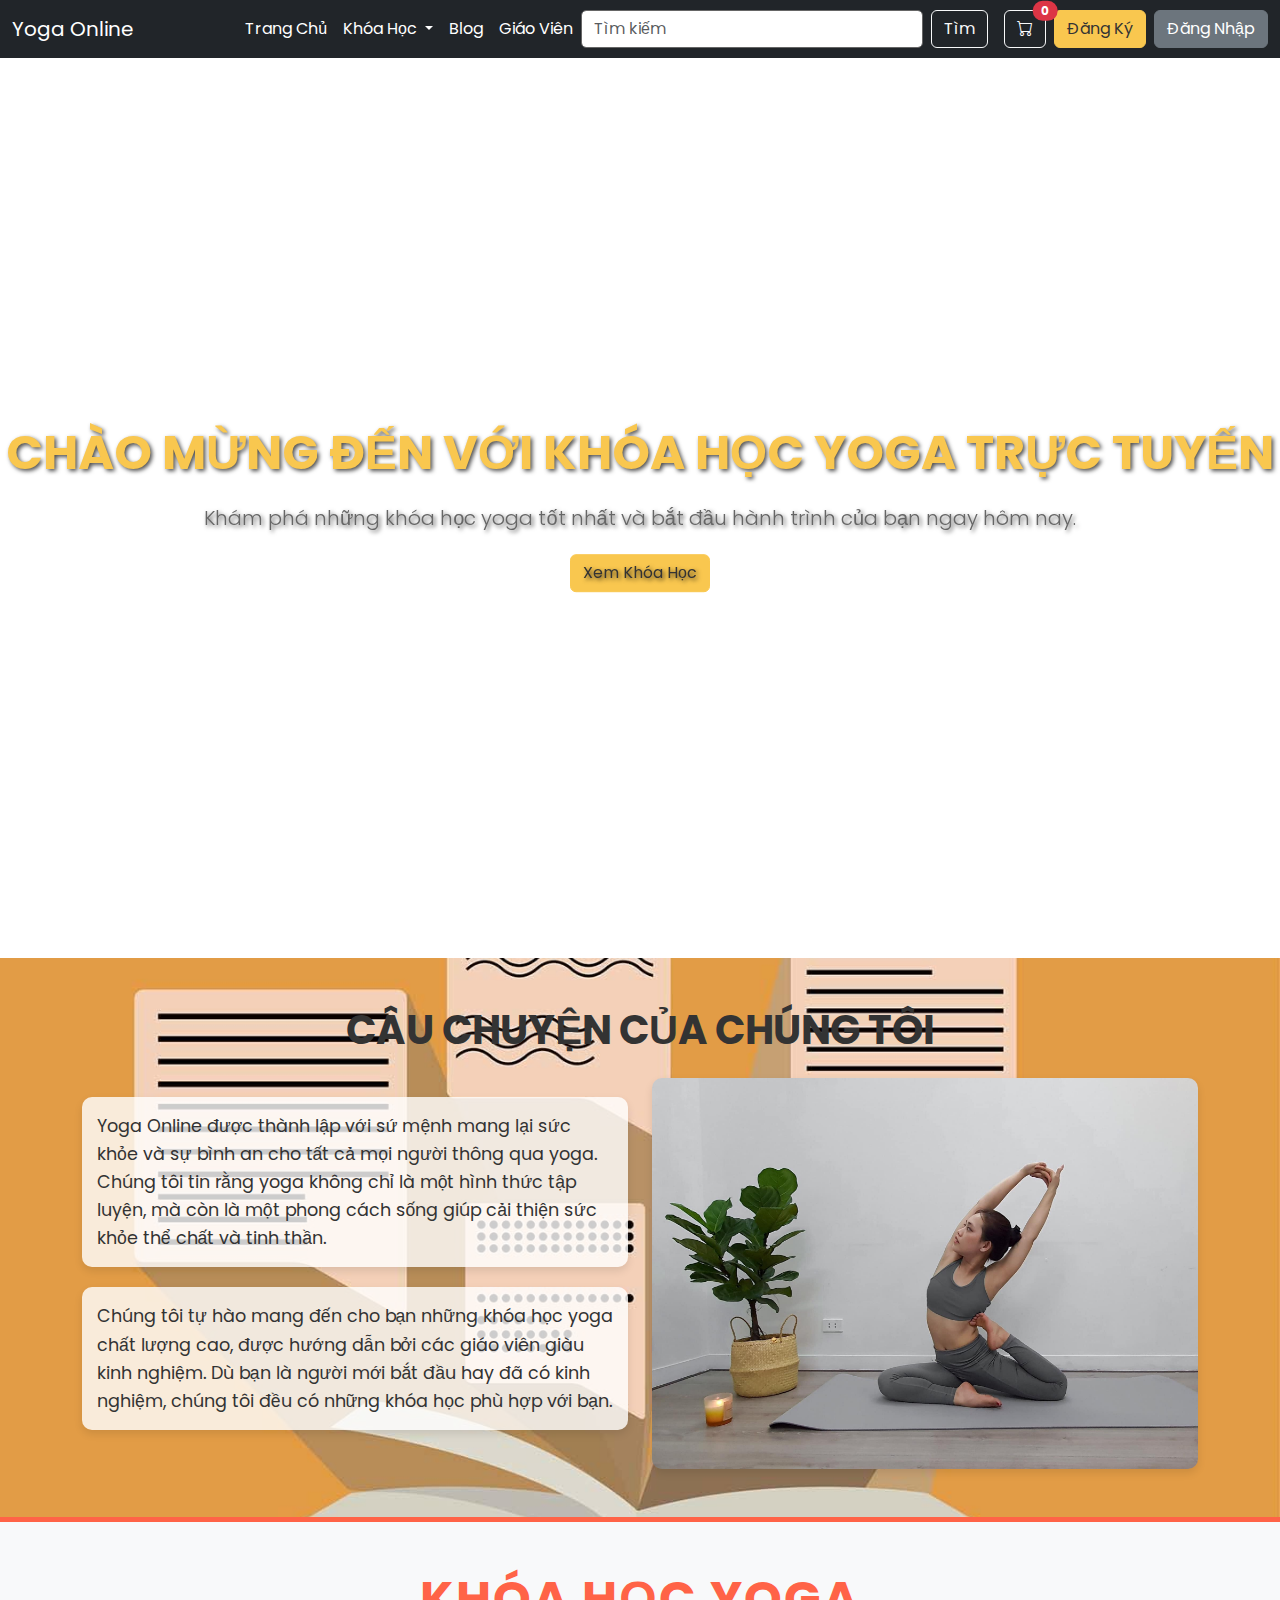
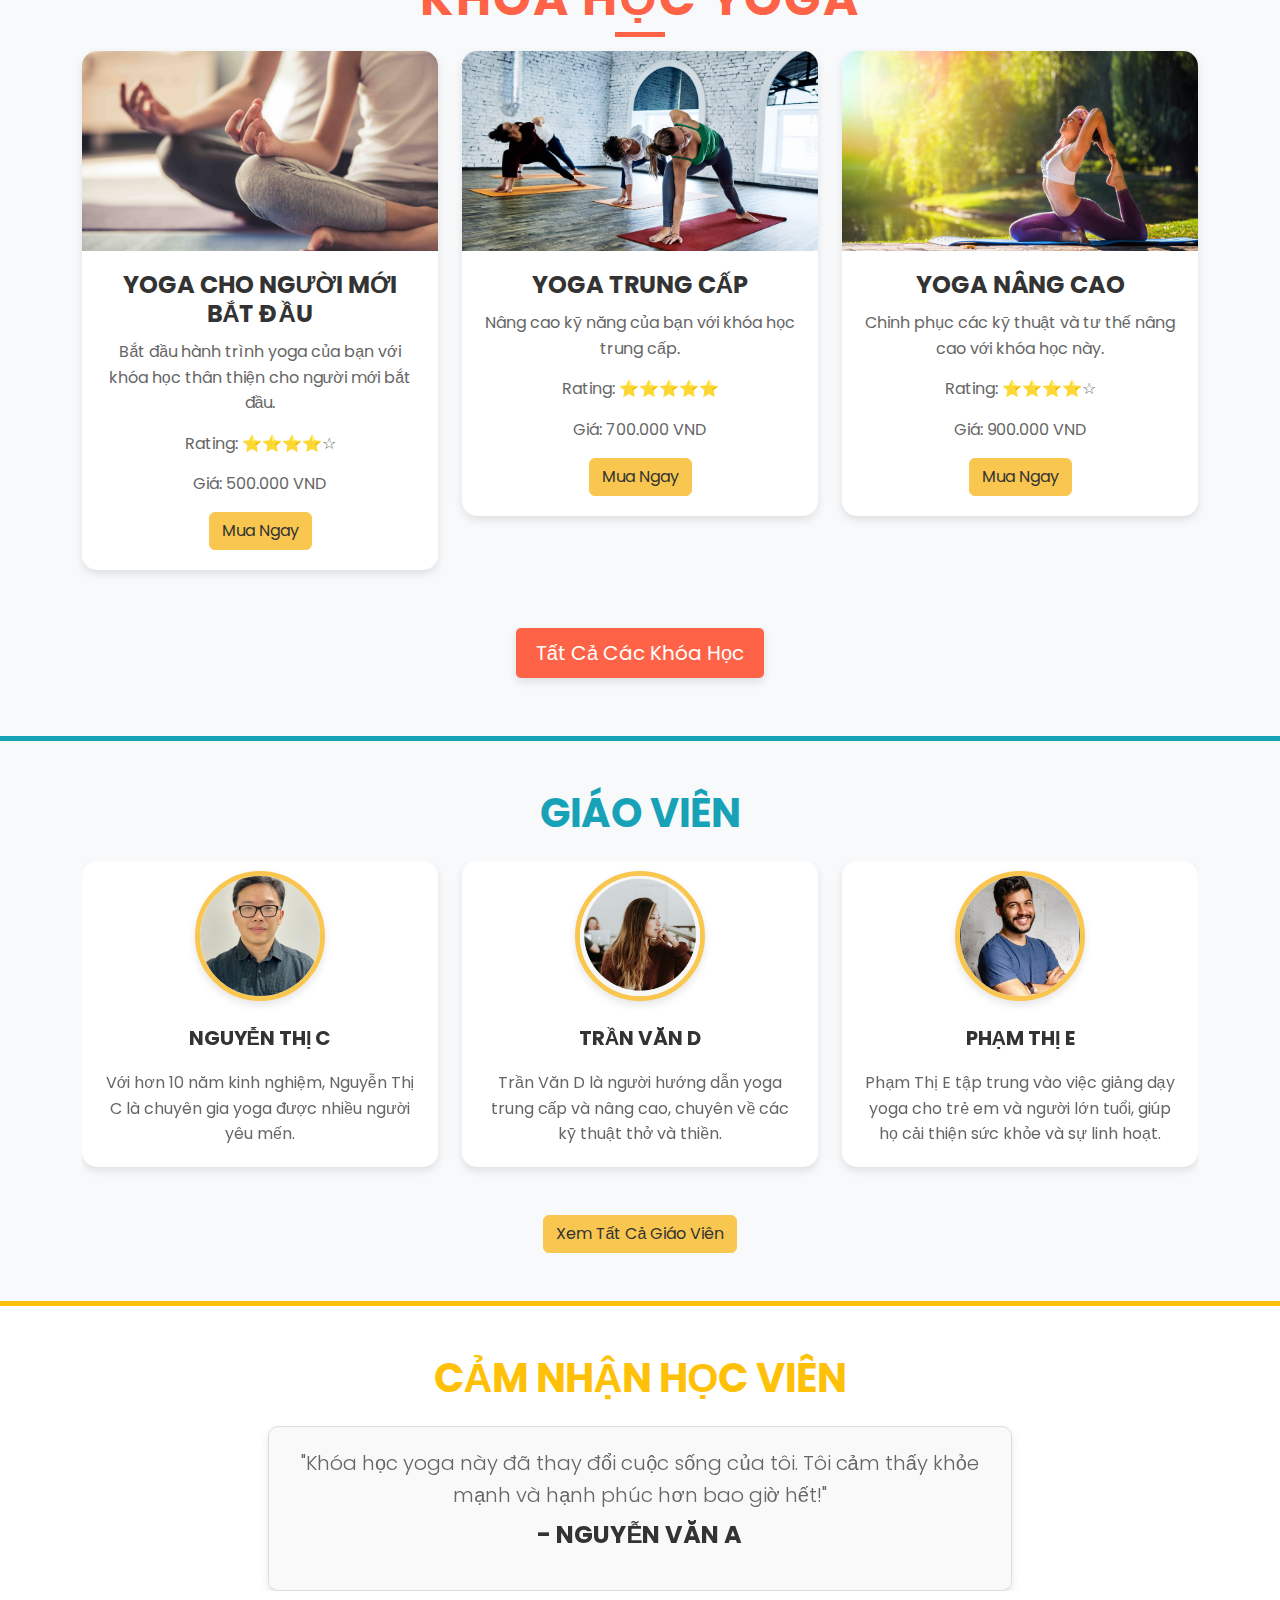
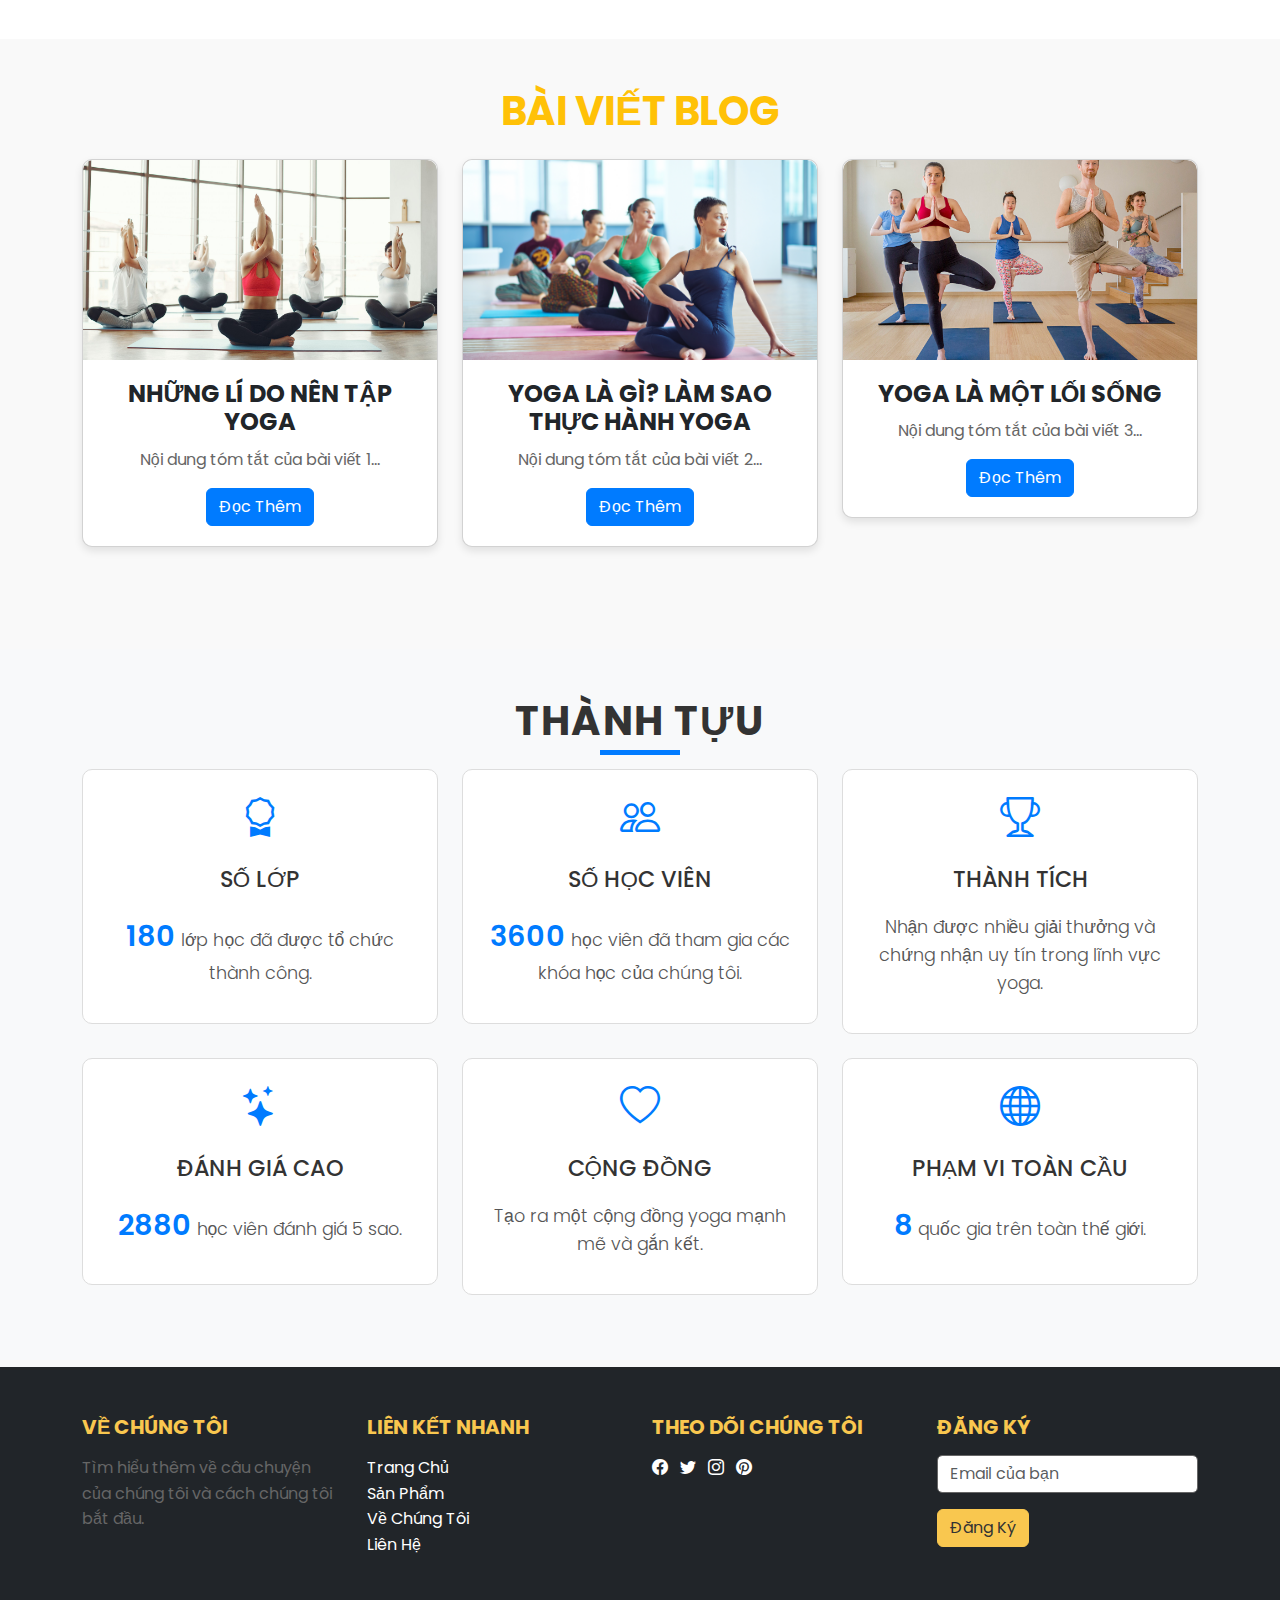
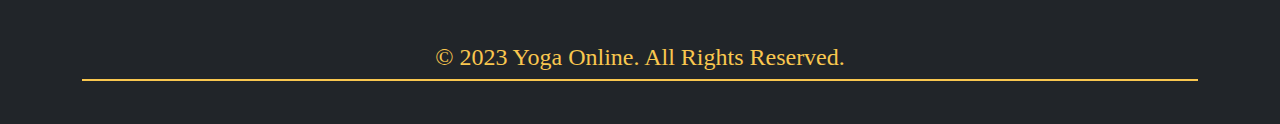
==== commit 13b2e518: "Update index.html" ====
--- a/index.html
+++ b/index.html
@@ -447,58 +447,63 @@
 <!-- Sign Up Modal -->
 <div class="modal fade" id="signupModal" tabindex="-1" aria-labelledby="signupModalLabel" aria-hidden="true">
     <div class="modal-dialog">
-      <div class="modal-content">
-        <div class="modal-header">
-          <h5 class="modal-title" id="signupModalLabel">Đăng Ký</h5>
-          <button type="button" class="btn-close" data-bs-dismiss="modal" aria-label="Close"></button>
-        </div>
-        <div class="modal-body">
-          <form id="signupForm">
-            <div class="mb-3">
-              <label for="name" class="form-label">Tên</label>
-              <input type="text" class="form-control" id="name" required>
-            </div>
-            <div class="mb-3">
-              <label for="email" class="form-label">Email</label>
-              <input type="email" class="form-control" id="email" required>
-            </div>
-            <button type="submit" class="btn btn-primary">Đăng Ký</button>
-          </form>
-          <div id="successMessage" class="alert alert-success mt-3 d-none">
-            Bạn đã đăng ký thành công!
-          </div>
-        </div>
-      </div>
-    </div>
-  </div>
-  
+        <div class="modal-content">
+            <div class="modal-header">
+                <h5 class="modal-title" id="signupModalLabel">Đăng Ký</h5>
+                <button type="button" class="btn-close" data-bs-dismiss="modal" aria-label="Close"></button>
+            </div>
+            <div class="modal-body">
+                <form id="signupForm">
+                    <div class="mb-3">
+                        <label for="name" class="form-label">Tên</label>
+                        <input type="text" class="form-control" id="name" required>
+                    </div>
+                    <div class="mb-3">
+                        <label for="email" class="form-label">Email</label>
+                        <input type="email" class="form-control" id="email" required>
+                    </div>
+                    <div class="mb-3">
+                        <label for="signupPassword" class="form-label">Mật Khẩu</label>
+                        <input type="password" class="form-control" id="signupPassword" required>
+                    </div>
+                    <button type="submit" class="btn btn-primary">Đăng Ký</button>
+                </form>
+                <div id="signupSuccessMessage" class="alert alert-success mt-3 d-none">
+                    Bạn đã đăng ký thành công!
+                </div>
+            </div>
+        </div>
+    </div>
+</div>
+
 <!-- Login Modal -->
 <div class="modal fade" id="loginModal" tabindex="-1" aria-labelledby="loginModalLabel" aria-hidden="true">
     <div class="modal-dialog">
-      <div class="modal-content">
-        <div class="modal-header">
-          <h5 class="modal-title" id="loginModalLabel">Đăng Nhập</h5>
-          <button type="button" class="btn-close" data-bs-dismiss="modal" aria-label="Close"></button>
-        </div>
-        <div class="modal-body">
-          <form id="loginForm">
-            <div class="mb-3">
-              <label for="loginEmail" class="form-label">Email</label>
-              <input type="email" class="form-control" id="loginEmail" required>
-            </div>
-            <div class="mb-3">
-              <label for="loginPassword" class="form-label">Mật Khẩu</label>
-              <input type="password" class="form-control" id="loginPassword" required>
-            </div>
-            <button type="submit" class="btn btn-primary">Đăng Nhập</button>
-          </form>
-          <div id="loginSuccessMessage" class="alert alert-success mt-3 d-none">
-            Bạn đã đăng nhập thành công!
-          </div>
-        </div>
-      </div>
-    </div>
-  </div>
+        <div class="modal-content">
+            <div class="modal-header">
+                <h5 class="modal-title" id="loginModalLabel">Đăng Nhập</h5>
+                <button type="button" class="btn-close" data-bs-dismiss="modal" aria-label="Close"></button>
+            </div>
+            <div class="modal-body">
+                <form id="loginForm">
+                    <div class="mb-3">
+                        <label for="loginEmail" class="form-label">Email</label>
+                        <input type="email" class="form-control" id="loginEmail" required>
+                    </div>
+                    <div class="mb-3">
+                        <label for="loginPassword" class="form-label">Mật Khẩu</label>
+                        <input type="password" class="form-control" id="loginPassword" required>
+                    </div>
+                    <button type="submit" class="btn btn-primary">Đăng Nhập</button>
+                </form>
+                <div id="loginSuccessMessage" class="alert alert-success mt-3 d-none">
+                    Bạn đã đăng nhập thành công!
+                </div>
+            </div>
+        </div>
+    </div>
+</div>
+
 
 <!-- Cart Modal -->
 <div class="modal fade" id="cartModal" tabindex="-1" aria-labelledby="cartModalLabel" aria-hidden="true">
